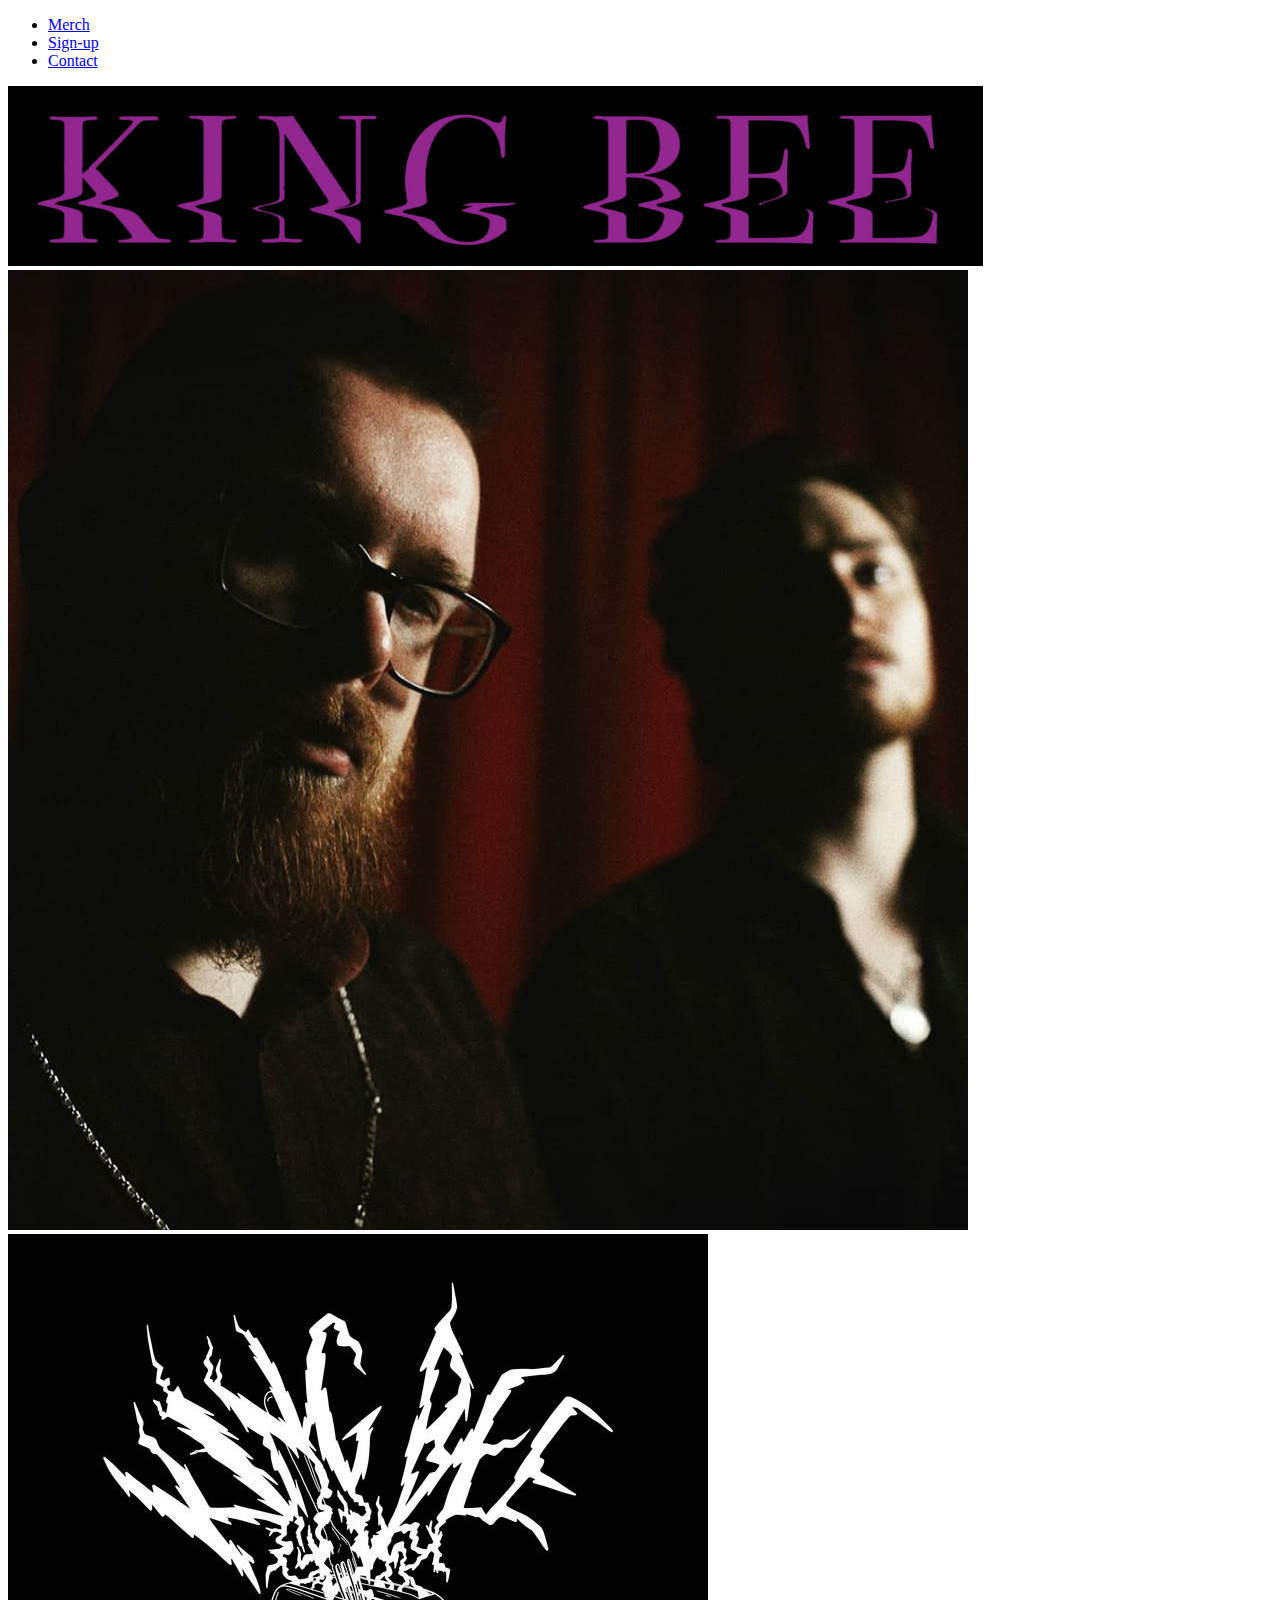
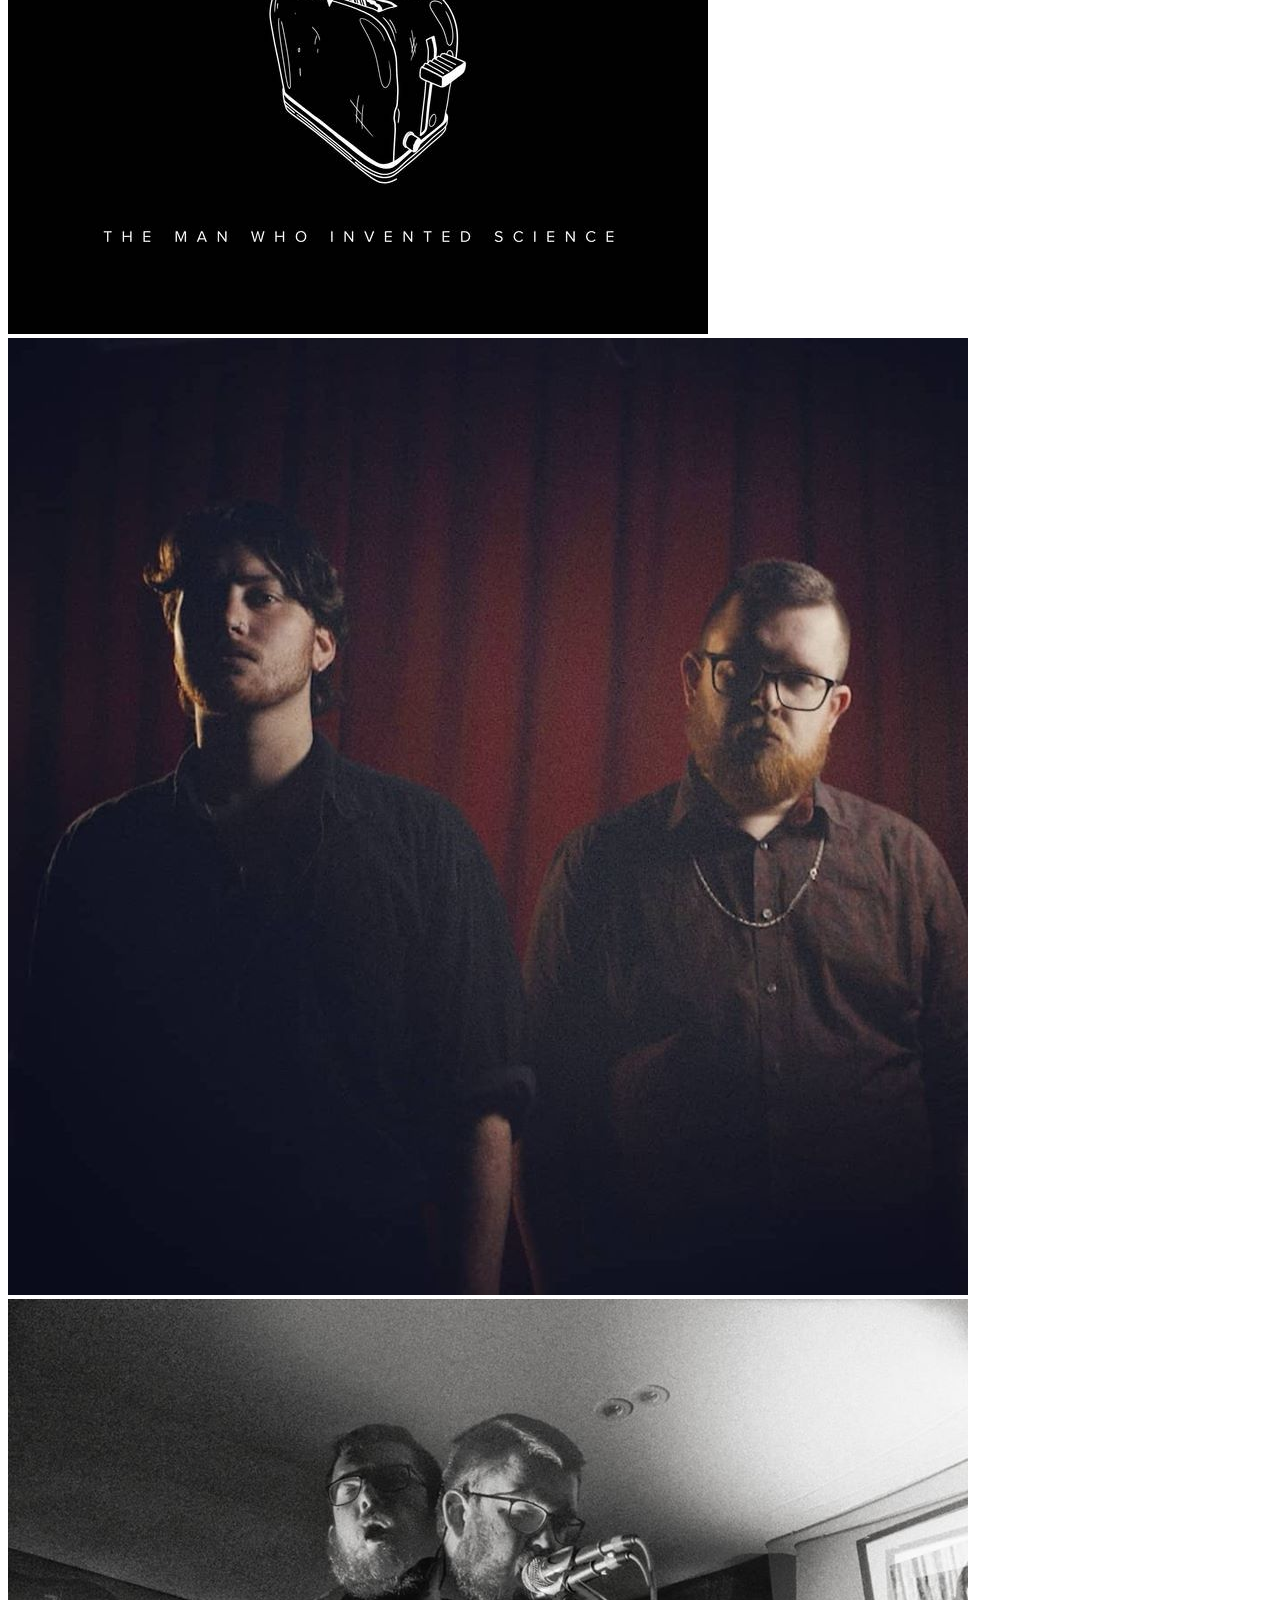
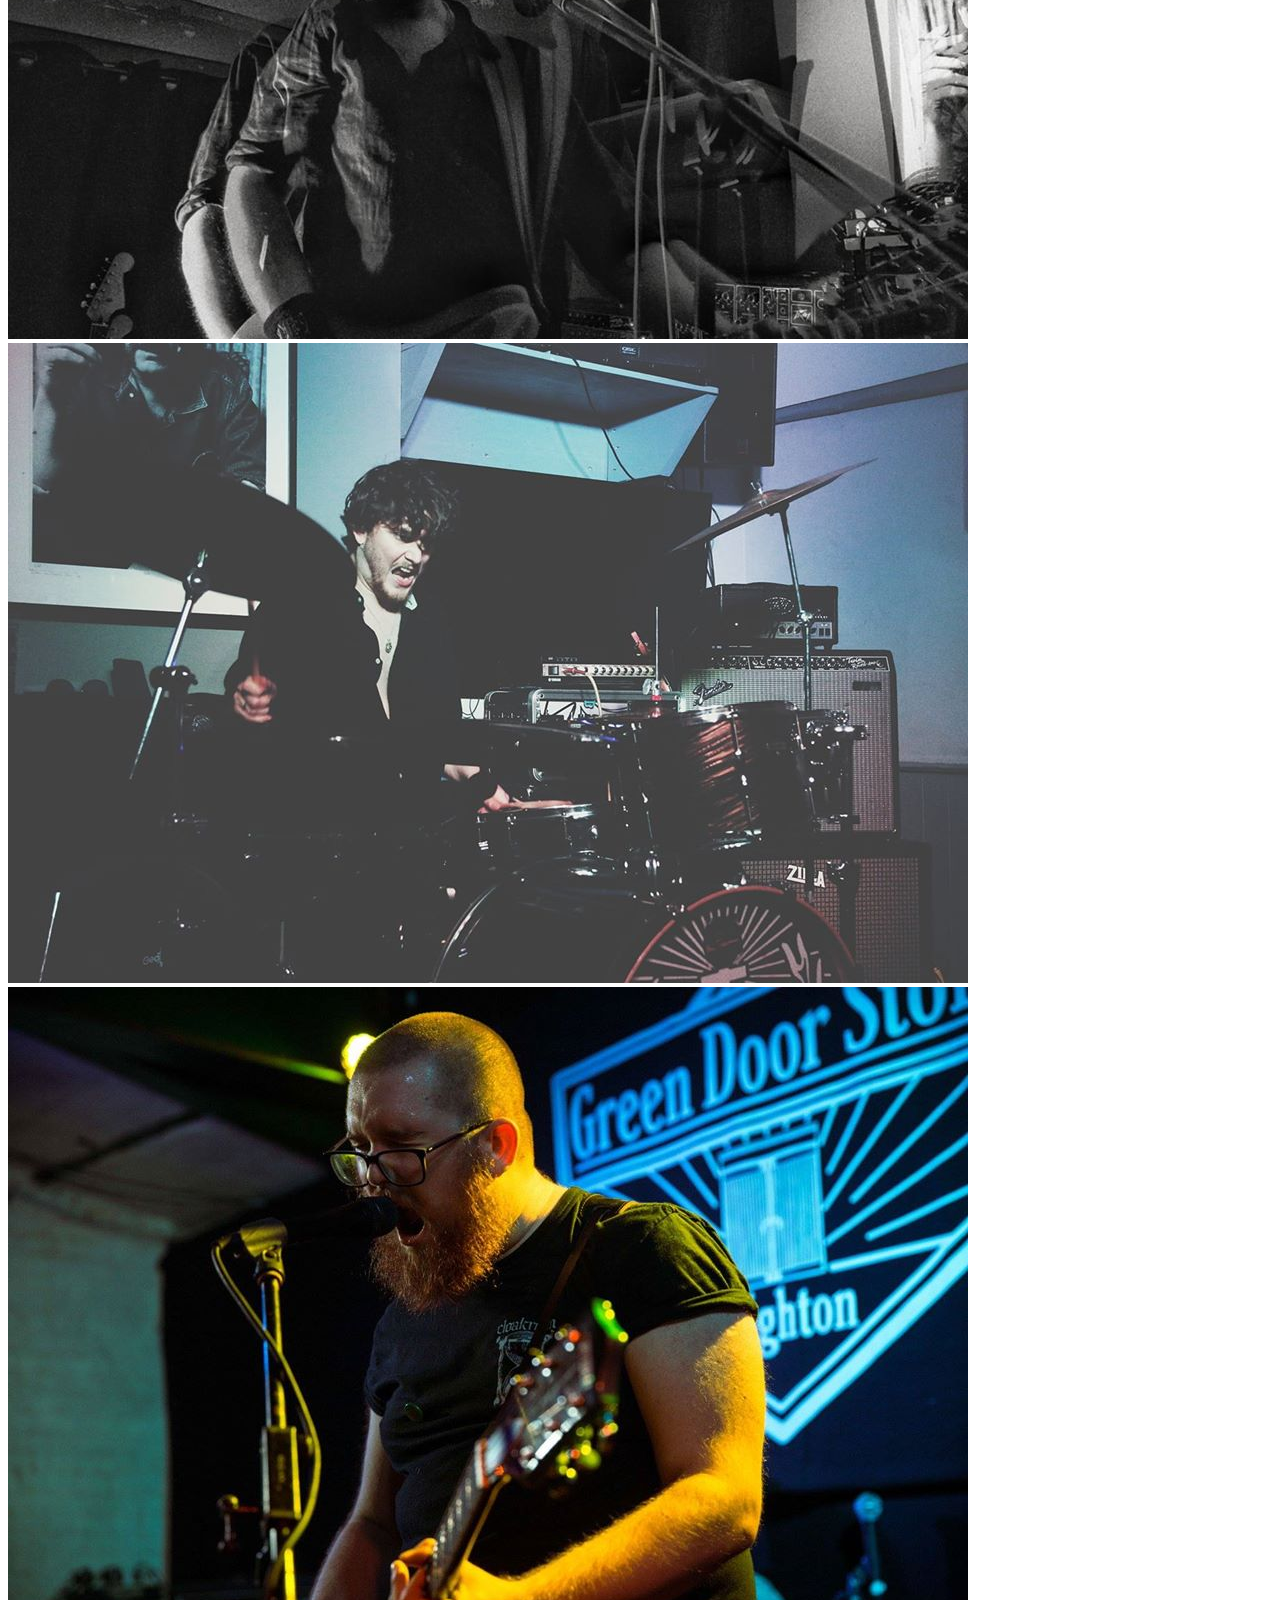
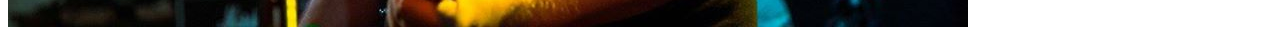
==== index.html @ 7620f9c8 "Uploading kingbee to git" ====
<!DOCTYPE html>
<html>
<head>
  <title>King Bee</title>
  <link rel="stylesheet" type="text/css" href="./style.css">
</head>
<body>
  <script type="text/javascript" src="script.js"></script>
  <nav class="zone">
  	<ul class="main-nav">
  		<li><a href="merch.html">Merch</a></li>
  		<li><a href="signup.html">Sign-up</a></li>
  		<li class="push"><a href="contacts.html">Contact</a></li>	
  	</ul>
  </nav>
  <!-- Cover -->
  <div class="container zone"><img class="cover" src="./images/kingbeeoldtitle.png"></div>

  <!-- Grid -->
  <div class="zone grid-wrapper">
  	<div class="box zone"><img src="./images/kingned2.jpg"></div>
    <!-- Imageswitch -->
   	<div class="imgswitch box zone"><img src="./images/blackmanwhoinventedscience.jpg" onmouseover="hover(this);" onmouseout="unhover(this);">
    </div>
  	<div class="box zone"><img src="./images/kingbeeduo1.jpg"></div>
  	<div class="box zone"><img src="./images/kingned1.jpg"></div>
  	<div class="box zone"><img src="./images/kingjohnno1.jpg"></div>
  	<div class="box zone"><img src="./images/kingned4.jpg"></div>
  </div>

  <!-- Footer -->
  <footer class="footer zone"></footer>
</body>
</html>
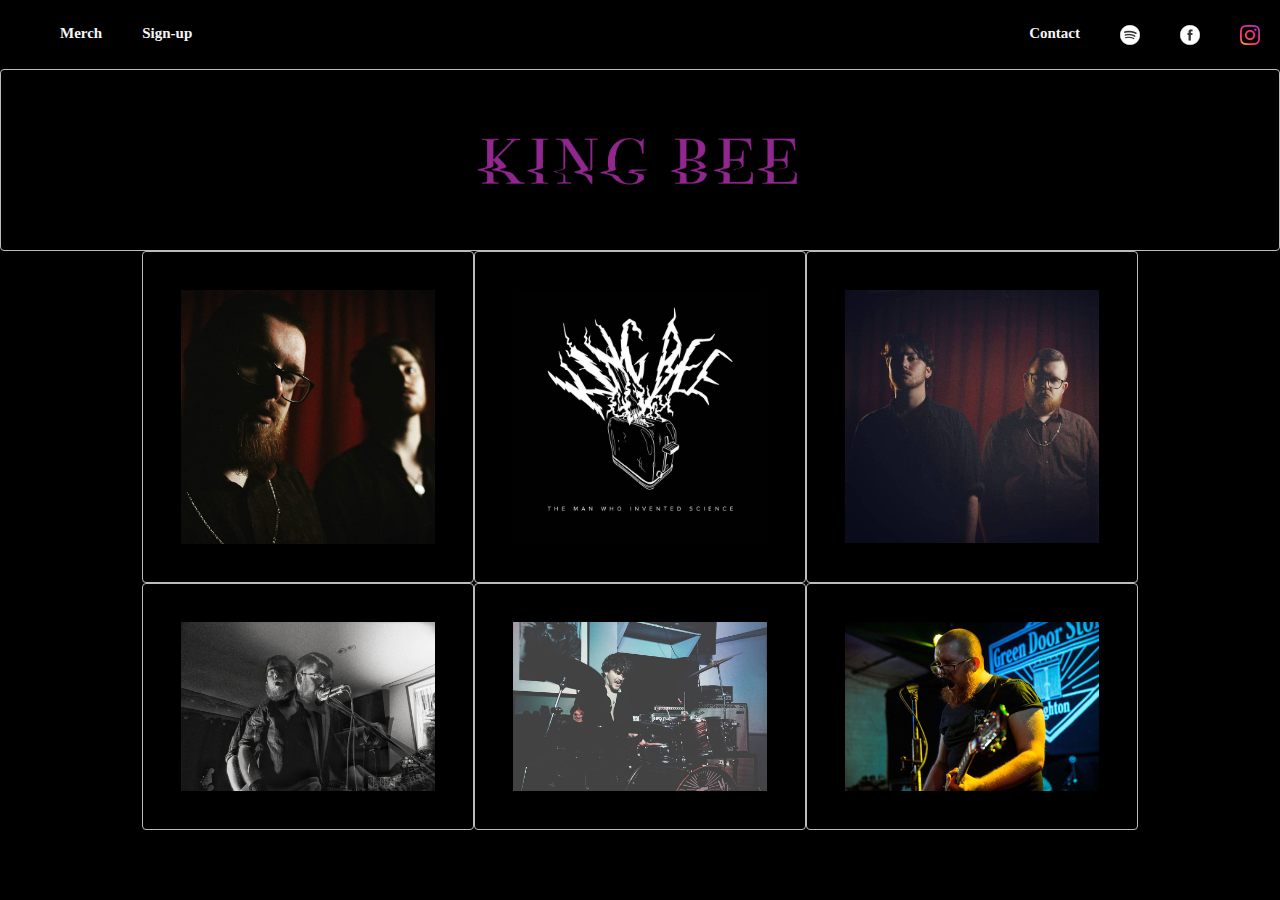
==== commit ef781758: "Second commit" ====
--- a/index.html
+++ b/index.html
@@ -2,26 +2,30 @@
 <html>
 <head>
   <title>King Bee</title>
-  <link rel="stylesheet" type="text/css" href="./style.css">
+  <link rel="stylesheet" type="text/css" href="./styles.css">
 </head>
 <body>
   <script type="text/javascript" src="script.js"></script>
-  <nav class="zone">
+<header>
+  <nav>
   	<ul class="main-nav">
-  		<li><a href="merch.html">Merch</a></li>
+  		<li class="merch">Merch</li>
   		<li><a href="signup.html">Sign-up</a></li>
-  		<li class="push"><a href="contacts.html">Contact</a></li>	
+      <li class="push"><a href="contact.html">Contact</a></li>
+      <li><a href="https://open.spotify.com/artist/2oMh2AiWhrUoPqfUZg55yQ"><img src="./images/iconfinder_Rounded_spotify_svg_5282544.png"></a></li>
+      <li><a href="https://www.facebook.com/KingBeeRocks/"><img src="./images/iconfinder_Rounded_Facebook_svg_5282544.png"></a></li>
+      <li><a href="https://www.instagram.com/kingbeerocks/"><img src="./images/iconfinder_Rounded_Instagram_svg_5282544.png"></a></li>
   	</ul>
   </nav>
+</header>
   <!-- Cover -->
-  <div class="container zone"><img class="cover" src="./images/kingbeeoldtitle.png"></div>
-
+	<div class="container zone"><img class="cover" src="./images/kingbeeoldtitle.png"></div>
+	
   <!-- Grid -->
-  <div class="zone grid-wrapper">
+  <div class="grid-wrapper">
   	<div class="box zone"><img src="./images/kingned2.jpg"></div>
     <!-- Imageswitch -->
-   	<div class="imgswitch box zone"><img src="./images/blackmanwhoinventedscience.jpg" onmouseover="hover(this);" onmouseout="unhover(this);">
-    </div>
+   	<div class="imgswitch box zone"><img src="./images/blackmanwhoinventedscience.jpg" onmouseover="hover(this);" onmouseout="unhover(this);"></div>
   	<div class="box zone"><img src="./images/kingbeeduo1.jpg"></div>
   	<div class="box zone"><img src="./images/kingned1.jpg"></div>
   	<div class="box zone"><img src="./images/kingjohnno1.jpg"></div>
@@ -29,6 +33,6 @@
   </div>
 
   <!-- Footer -->
-  <footer class="footer zone"></footer>
+  <footer class="footer"></footer>
 </body>
 </html>--- a/styles.css
+++ b/styles.css
@@ -0,0 +1,151 @@
+body {
+    margin: auto 0;
+    background-color: #000000;
+}
+
+hr {
+    color: #f5f5f6;
+}
+.zone {
+    display:grid;
+    color:#FFF;
+    border-radius:4px;
+    border:1px solid #bbb;
+    transition: all 0.3s linear;
+}
+
+.zone:hover {
+    -webkit-box-shadow:rgba(0,0,0,0.8) 0px 5px 15px, inset rgba(0,0,0,0.15) 0px -10px 20px;
+    -moz-box-shadow:rgba(0,0,0,0.8) 0px 5px 15px, inset rgba(0,0,0,0.15) 0px -10px 20px;
+    -o-box-shadow:rgba(0,0,0,0.8) 0px 5px 15px, inset rgba(0,0,0,0.15) 0px -10px 20px;
+    box-shadow:rgba(0,0,0,0.8) 0px 5px 15px, inset rgba(0,0,0,0.15) 0px -10px 20px;
+}
+
+/* Nav Bar */
+
+.main-nav {
+    display: flex;
+    list-style: none;
+    font-size: 0.9375rem;
+    margin:0;
+    padding-top: 5px;
+    background-color: #000000;
+    font-weight: bold;
+}
+
+
+@media only screen and (max-width: 600px) {
+    .main-nav {
+        padding: 0;
+    }
+}
+
+.push {
+    display: flex;
+    margin-left: auto; 
+}
+
+li {
+    padding: 20px;
+    white-space: nowrap;
+    color: #f5f5f6;
+}
+
+li > img {
+    transition: transform .2s;
+}
+
+li > img:hover {
+    transform: scale(1.2);
+}
+
+a {
+    position: relative;
+    color: #f5f5f6;
+    text-decoration: none;
+}
+
+a:hover {
+    color: #f5f5f6;
+}
+
+a:before {
+  content: "";
+  position: absolute;
+  width: 100%;
+  height: 2px;
+  bottom: -5px;
+  left: 0;
+  background-color:#f5f5f6;
+  visibility: hidden;
+  -webkit-transform: scaleX(0);
+  transform: scaleX(0);
+  -webkit-transition: all 0.3s ease-in-out 0s;
+  transition: all 0.3s ease-in-out 0s;
+}
+
+a:hover:before {
+  visibility: visible;
+  -webkit-transform: scaleX(1);
+  transform: scaleX(1);
+}
+
+.merch {
+    cursor: not-allowed;
+}
+
+/* Cover */
+
+.container {
+    display: flex;
+    align-items: center;
+    justify-content: center;
+    height: 20vh;
+    background-color: #000000;
+}
+
+/* .container2 {
+    display: flex;
+    align-items: center;
+    justify-content: center;
+    height: 15vh;
+    background-color: #000000
+} */
+
+
+.container > img {
+    width: 27%;
+}
+
+/* Grid */
+
+.grid-wrapper {
+    display: grid;
+    background-color: #000000;
+    justify-content: center;
+    grid-template-columns: 36.880927291886195vh 36.880927291886195vh 36.880927291886195vh;
+    /* grid-template-columns: repeat(auto-fill, minmax(350px, 0.5fr)); */
+}
+
+.box {
+    background-color: #000000;
+    padding: 4.214963119072708vh;
+    /* margin: 2px; */
+}
+
+.box > img {
+    width: 100%;
+}
+
+/* Footer */
+
+footer {
+    text-align: center;
+    background-color: #000000;
+    height: 3.2vh;
+    line-height:100;
+}
+
+.footer {
+        color: #f5f5f6;
+}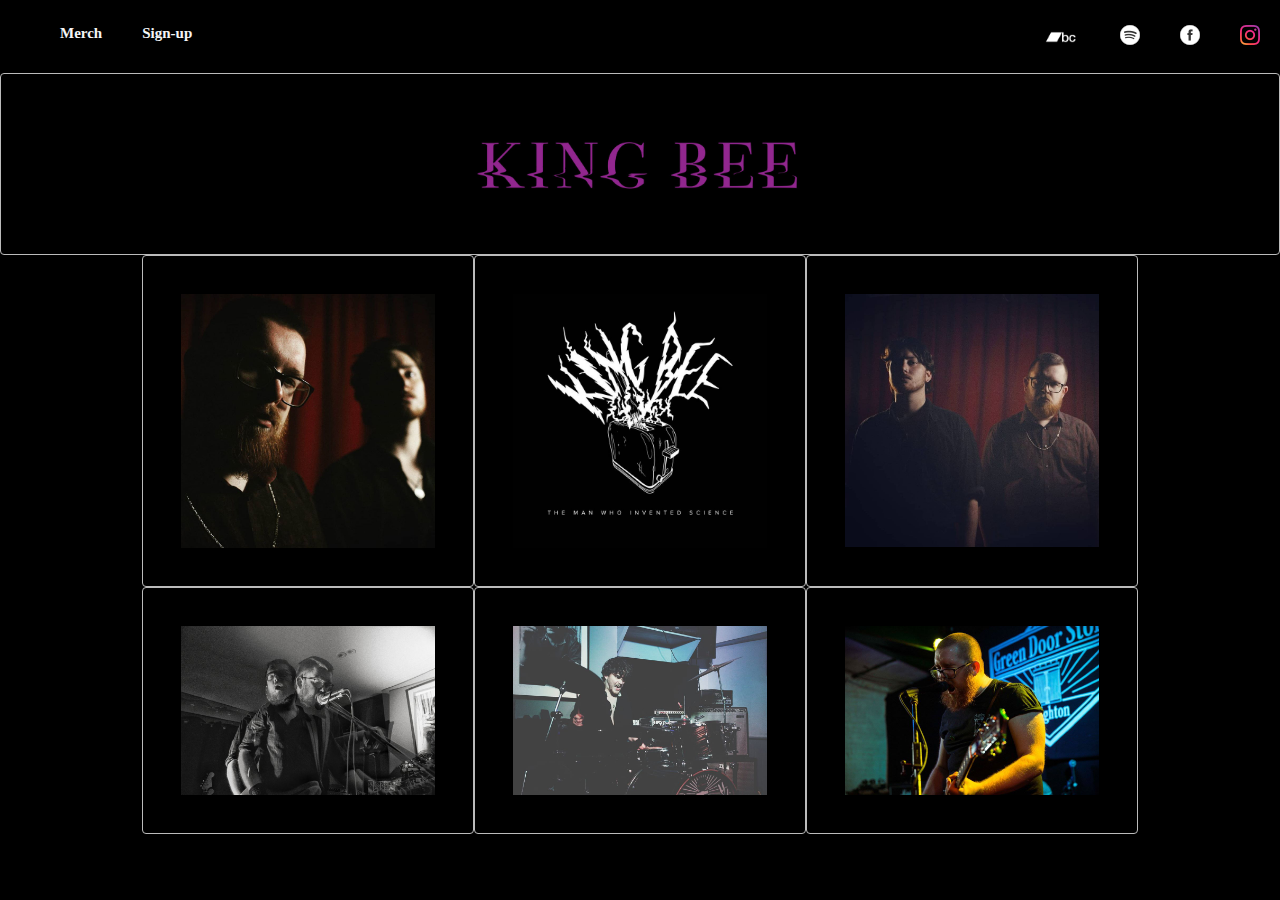
==== commit f2cdf4ec: "Third commit" ====
--- a/index.html
+++ b/index.html
@@ -10,11 +10,12 @@
   <nav>
   	<ul class="main-nav">
   		<li class="merch">Merch</li>
-  		<li><a href="signup.html">Sign-up</a></li>
-      <li class="push"><a href="contact.html">Contact</a></li>
+      <li><a href="signup.html">Sign-up</a></li>
+      <li class="push"><a href="https://kingbeeuk.com/"><img src="./images/bc-logotype-light-32.png" height="24px"></a></li>
       <li><a href="https://open.spotify.com/artist/2oMh2AiWhrUoPqfUZg55yQ"><img src="./images/iconfinder_Rounded_spotify_svg_5282544.png"></a></li>
       <li><a href="https://www.facebook.com/KingBeeRocks/"><img src="./images/iconfinder_Rounded_Facebook_svg_5282544.png"></a></li>
       <li><a href="https://www.instagram.com/kingbeerocks/"><img src="./images/iconfinder_Rounded_Instagram_svg_5282544.png"></a></li>
+
   	</ul>
   </nav>
 </header>
--- a/styles.css
+++ b/styles.css
@@ -1,6 +1,7 @@
 body {
     margin: auto 0;
     background-color: #000000;
+    color: #f5f5f6;
 }
 
 hr {
@@ -104,15 +105,6 @@
     background-color: #000000;
 }
 
-/* .container2 {
-    display: flex;
-    align-items: center;
-    justify-content: center;
-    height: 15vh;
-    background-color: #000000
-} */
-
-
 .container > img {
     width: 27%;
 }
